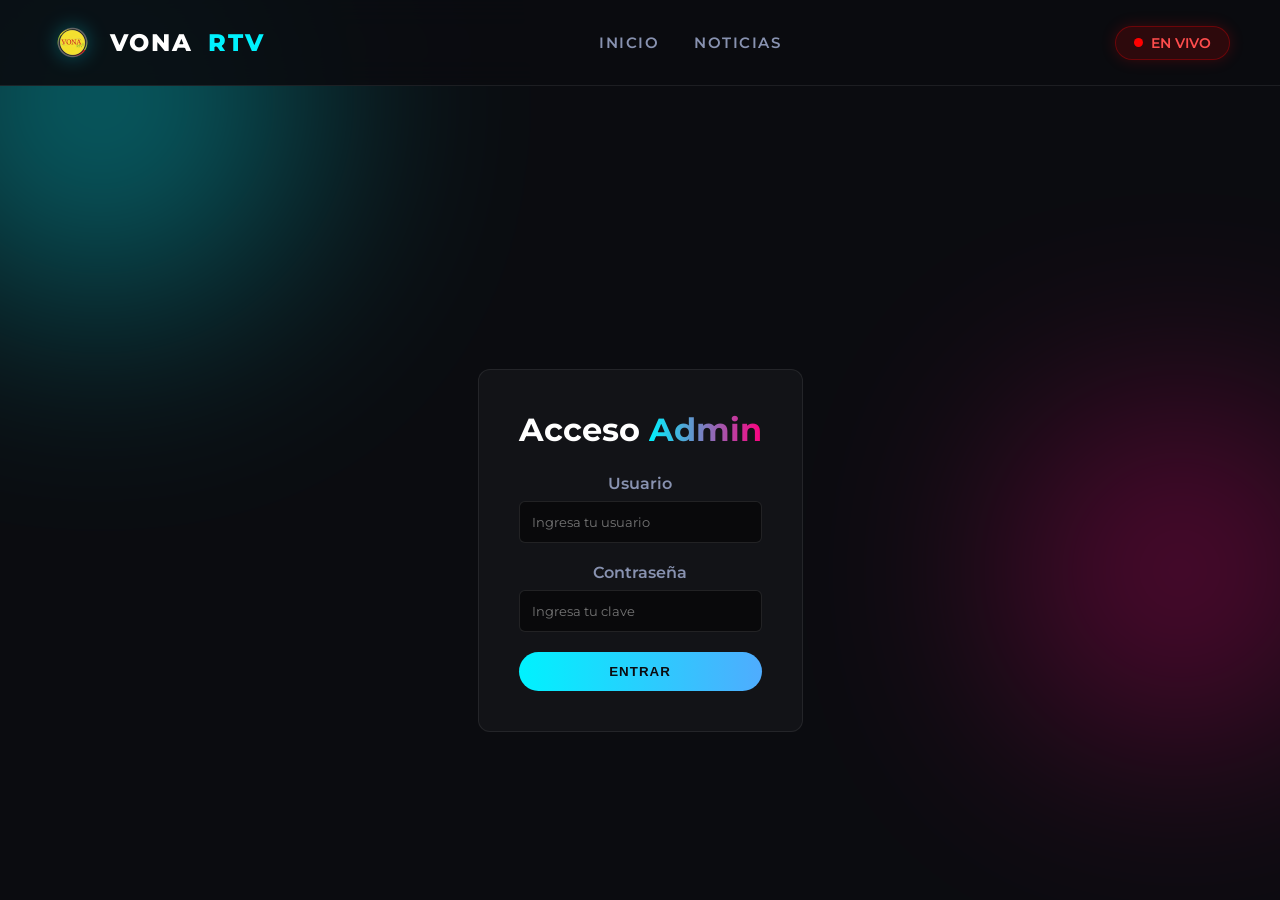
==== admin.html @ a0931664 "Add files via upload" ====
<!DOCTYPE html>
<html lang="es">
<head>
    <meta charset="UTF-8">
    <meta name="viewport" content="width=device-width, initial-scale=1.0">
    <title>Panel de Administración - VONA RTV</title>
    <link href="https://fonts.googleapis.com/css2?family=Montserrat:wght@300;500;800&display=swap" rel="stylesheet">
    <link rel="stylesheet" href="style.css">
    <style>
        .admin-container {
            max-width: 600px;
            margin: 160px auto 60px auto;
            background: rgba(255, 255, 255, 0.03);
            border: 1px solid rgba(255, 255, 255, 0.08);
            padding: 40px;
            border-radius: 12px;
        }
        .admin-container h1 {
            font-size: 2rem;
            margin-bottom: 25px;
            text-align: center;
        }
        .form-group {
            margin-bottom: 20px;
        }
        .form-group label {
            display: block;
            margin-bottom: 8px;
            font-weight: 600;
            color: var(--text-muted);
        }
        .form-group input[type="text"], 
        .form-group input[type="password"], 
        .form-group textarea, 
        .form-group input[type="file"] {
            width: 100%;
            padding: 12px;
            background: rgba(0, 0, 0, 0.5);
            border: 1px solid rgba(255, 255, 255, 0.1);
            border-radius: 6px;
            color: #fff;
            font-family: 'Montserrat', sans-serif;
        }
        .form-group input[type="file"] {
            cursor: pointer;
        }
        .form-group textarea {
            height: 120px;
            resize: vertical;
        }
        .publish-btn {
            background: linear-gradient(to right, var(--accent-1), var(--accent-2));
            color: #0b0c10;
            border: none;
            padding: 12px 25px;
            font-weight: 800;
            border-radius: 50px;
            cursor: pointer;
            width: 100%;
            text-transform: uppercase;
            letter-spacing: 1px;
            transition: opacity 0.3s ease;
        }
        .publish-btn:hover {
            opacity: 0.9;
        }
        #login-box {
            text-align: center;
        }
        .hidden {
            display: none;
        }
        .helper-text {
            font-size: 0.8rem;
            color: var(--text-muted);
            margin-top: 5px;
        }
    </style>
</head>
<body>
    <div class="bg-glow bg-glow-1"></div>
    <div class="bg-glow bg-glow-2"></div>

    <header>
        <div class="logo">
            <a href="index.html" style="display: flex; align-items: center; gap: 15px; text-decoration: none; color: inherit;">
                <img src="logo.png" alt="Logo VONA RTV" class="logo-icon"> VONA <span>RTV</span>
            </a>
        </div>
        <nav class="main-nav">
            <a href="index.html" class="nav-link">Inicio</a>
            <a href="noticias.html" class="nav-link">Noticias</a>
        </nav>
        <div class="live-badge">
            <span class="dot"></span> EN VIVO
        </div>
    </header>

    <main>
        <div class="admin-container">
            <!-- LOGIN -->
            <div id="login-box">
                <h1>Acceso <span class="gradient-text">Admin</span></h1>
                <div class="form-group">
                    <label>Usuario</label>
                    <input type="text" id="admin-user" placeholder="Ingresa tu usuario">
                </div>
                <div class="form-group">
                    <label>Contraseña</label>
                    <input type="password" id="admin-pass" placeholder="Ingresa tu clave">
                </div>
                <button class="publish-btn" onclick="verificarPass()">Entrar</button>
            </div>

            <!-- FORMULARIO DE NOTICIAS -->
            <div id="form-box" class="hidden">
                <h1>Publicar <span class="gradient-text">Noticia</span></h1>
                <div class="form-group">
                    <label>Título de la Noticia</label>
                    <input type="text" id="news-title" placeholder="Ej: Nuevo programa en vivo">
                </div>
                <div class="form-group">
                    <label>Archivo Multimedia (Foto, Video o Audio)</label>
                    <input type="file" id="news-file" accept="image/*,video/*,audio/*">
                    <p class="helper-text">Sube una foto, un video o un archivo de audio directamente desde tu celular o computadora.</p>
                </div>
                <div class="form-group">
                    <label>Contenido</label>
                    <textarea id="news-desc" placeholder="Escribe los detalles aquí..."></textarea>
                </div>
                <button class="publish-btn" onclick="guardarNoticia()">Publicar Ahora</button>
                <p id="msg-success" style="color: var(--accent-1); text-align: center; margin-top: 15px; display: none;">¡Noticia publicada con éxito!</p>
            </div>
        </div>
    </main>

    <script>
        function verificarPass() {
            const usuarioValido = "jhodansca"; 
            const passSecreta = "vonartv2026"; 

            const usuarioIngresado = document.getElementById('admin-user').value;
            const passIngresada = document.getElementById('admin-pass').value;

            if(usuarioIngresado === usuarioValido && passIngresada === passSecreta) {
                document.getElementById('login-box').classList.add('hidden');
                document.getElementById('form-box').classList.remove('hidden');
            } else {
                alert("Usuario o contraseña incorrectos");
            }
        }

        function guardarNoticia() {
            const titulo = document.getElementById('news-title').value;
            const fileInput = document.getElementById('news-file');
            const desc = document.getElementById('news-desc').value;
            
            if(!titulo || !desc) {
                alert("Por favor llena al menos el título y el contenido");
                return;
            }

            const fecha = new Date().toLocaleDateString('es-ES', { day: 'numeric', month: 'long', year: 'numeric' });
            let noticias = JSON.parse(localStorage.getItem('mis_noticias')) || [];

            if (fileInput.files && fileInput.files[0]) {
                const archivo = fileInput.files[0];
                const tipoArchivo = archivo.type; 
                const lector = new FileReader();

                lector.onload = function(e) {
                    const mediaData = e.target.result; 
                    
                    noticias.unshift({ titulo, media: mediaData, tipo: tipoArchivo, desc, fecha });
                    localStorage.setItem('mis_noticias', JSON.stringify(noticias));
                    
                    limpiarFormulario();
                };
                lector.readAsDataURL(archivo);
            } else {
                noticias.unshift({ titulo, media: '', tipo: '', desc, fecha });
                localStorage.setItem('mis_noticias', JSON.stringify(noticias));
                limpiarFormulario();
            }
        }

        function limpiarFormulario() {
            document.getElementById('news-title').value = '';
            document.getElementById('news-file').value = '';
            document.getElementById('news-desc').value = '';
            
            const msg = document.getElementById('msg-success');
            msg.style.display = 'block';
            setTimeout(() => { msg.style.display = 'none'; }, 3000);
        }
    </script>
</body>
</html>
---- style.css ----
/* VARIABLES DE COLOR ORIGINALES */
:root {
    --bg-color: #0b0c10;
    --text-main: #ffffff;
    --text-muted: #8892b0;
    --accent-1: #00f2fe;
    --accent-2: #4facfe;
    --wa-green: #25D366;
    --wa-dark: #1da851;
}

/* RESET GENERAL */
* {
    margin: 0;
    padding: 0;
    box-sizing: border-box;
}

body {
    font-family: 'Montserrat', sans-serif;
    background-color: var(--bg-color);
    color: var(--text-main);
    min-height: 100vh;
    display: flex;
    flex-direction: column;
    overflow-x: hidden;
    position: relative;
}

/* EFECTOS DE FONDO IMPACTANTES */
.bg-glow {
    position: absolute;
    border-radius: 50%;
    filter: blur(120px);
    z-index: -1;
    opacity: 0.4;
    animation: float 10s infinite alternate ease-in-out;
}
.bg-glow-1 {
    width: 400px;
    height: 400px;
    background: var(--accent-1);
    top: -100px;
    left: -100px;
}
.bg-glow-2 {
    width: 300px;
    height: 300px;
    background: #ff007f;
    bottom: 20%;
    right: -50px;
    animation-delay: -5s;
}

@keyframes float {
    0% { transform: translateY(0) scale(1); }
    100% { transform: translateY(50px) scale(1.1); }
}

/* ENCABEZADO FIJO (Estilo barra superior de radio profesional) */
header {
    position: fixed;
    top: 0;
    left: 0;
    width: 100%;
    z-index: 1000;
    display: flex;
    justify-content: space-between;
    align-items: center;
    padding: 20px 50px;
    background: rgba(11, 12, 16, 0.9);
    backdrop-filter: blur(15px);
    border-bottom: 1px solid rgba(255, 255, 255, 0.08);
}

.logo {
    display: flex;
    align-items: center;
    gap: 15px;
    font-size: 1.5rem;
    font-weight: 800;
    letter-spacing: 2px;
}

.logo-icon {
    height: 45px;
    width: auto;
    object-fit: contain;
    filter: drop-shadow(0 0 10px rgba(0, 242, 254, 0.3));
}

.logo span {
    color: var(--accent-1);
}

/* MENÚ DE NAVEGACIÓN SUPERIOR */
.main-nav {
    display: flex;
    gap: 35px;
    align-items: center;
}

.nav-link {
    color: var(--text-muted);
    text-decoration: none;
    font-weight: 600;
    font-size: 0.95rem;
    text-transform: uppercase;
    letter-spacing: 1.5px;
    position: relative;
    padding: 6px 0;
    transition: color 0.3s ease;
}

.nav-link:hover, .nav-link.active {
    color: var(--text-main);
}

/* Línea indicadora de navegación activa / hover */
.nav-link::after {
    content: '';
    position: absolute;
    bottom: 0;
    left: 0;
    width: 0%;
    height: 2px;
    background: linear-gradient(to right, var(--accent-1), var(--accent-2));
    transition: width 0.3s ease;
}

.nav-link:hover::after, .nav-link.active::after {
    width: 100%;
}

/* BADGE EN VIVO */
.live-badge {
    background: rgba(255, 0, 0, 0.15);
    border: 1px solid rgba(255, 0, 0, 0.3);
    padding: 8px 18px;
    border-radius: 50px;
    font-weight: 600;
    font-size: 0.85rem;
    color: #ff4d4d;
    display: flex;
    align-items: center;
    gap: 8px;
    box-shadow: 0 0 15px rgba(255, 0, 0, 0.2);
}

.dot {
    width: 9px;
    height: 9px;
    background-color: #ff0000;
    border-radius: 50%;
    animation: blink 1.5s infinite;
}

@keyframes blink {
    0%, 100% { opacity: 1; box-shadow: 0 0 10px #ff0000; }
    50% { opacity: 0.4; box-shadow: none; }
}

/* SECCIÓN PRINCIPAL (HERO) */
main {
    flex: 1;
    display: flex;
    flex-direction: column;
    justify-content: center;
    align-items: center;
    text-align: center;
    padding: 160px 20px 60px 20px;
}

.hero h1 {
    font-size: 5rem;
    font-weight: 800;
    line-height: 1.1;
    margin-bottom: 20px;
    text-transform: uppercase;
    letter-spacing: -1px;
}

.gradient-text {
    background: linear-gradient(to right, var(--accent-1), #ff007f);
    -webkit-background-clip: text;
    -webkit-text-fill-color: transparent;
    display: inline-block;
}

.hero p {
    font-size: 1.2rem;
    color: var(--text-muted);
    max-width: 600px;
    line-height: 1.6;
    margin: 0 auto 40px auto;
}

/* ECUALIZADOR ANIMADO */
.equalizer {
    display: flex;
    gap: 8px;
    height: 60px;
    align-items: flex-end;
    justify-content: center;
}

.equalizer span {
    display: block;
    width: 15px;
    background: linear-gradient(to top, var(--accent-2), var(--accent-1));
    border-radius: 4px 4px 0 0;
    animation: equalize 1s infinite alternate ease-in-out;
    box-shadow: 0 0 10px rgba(0, 242, 254, 0.5);
}

.equalizer span:nth-child(1) { height: 30%; animation-duration: 0.9s; }
.equalizer span:nth-child(2) { height: 70%; animation-duration: 1.2s; }
.equalizer span:nth-child(3) { height: 100%; animation-duration: 0.8s; }
.equalizer span:nth-child(4) { height: 50%; animation-duration: 1.1s; }
.equalizer span:nth-child(5) { height: 80%; animation-duration: 0.7s; }
.equalizer span:nth-child(6) { height: 40%; animation-duration: 1s; }
.equalizer span:nth-child(7) { height: 90%; animation-duration: 0.95s; }

@keyframes equalize {
    0% { transform: scaleY(0.3); transform-origin: bottom; }
    100% { transform: scaleY(1); transform-origin: bottom; }
}

/* PIE DE PÁGINA */
footer {
    background: linear-gradient(to top, #000000, transparent);
    padding: 60px 20px 40px;
    position: relative;
    border-top: 1px solid rgba(255, 255, 255, 0.05);
}

.footer-content {
    max-width: 900px;
    margin: 0 auto;
    text-align: center;
    display: flex;
    flex-direction: column;
    align-items: center;
    gap: 30px;
}

.quote-container {
    position: relative;
    padding: 0 20px;
}

.motivational-quote {
    font-size: 1.3rem;
    font-style: italic;
    color: #fff;
    font-weight: 300;
    line-height: 1.5;
    text-shadow: 0 2px 4px rgba(0, 0, 0, 0.5);
}

.motivational-quote::before,
.motivational-quote::after {
    content: '"';
    color: var(--accent-1);
    font-size: 2rem;
    font-weight: 800;
    vertical-align: bottom;
}

/* BOTÓN DE WHATSAPP */
.whatsapp-btn {
    display: flex;
    align-items: center;
    gap: 12px;
    background-color: var(--wa-green);
    color: white;
    text-decoration: none;
    padding: 15px 35px;
    border-radius: 50px;
    font-size: 1.2rem;
    font-weight: 600;
    box-shadow: 0 10px 20px rgba(37, 211, 102, 0.3);
    transition: all 0.3s ease;
    animation: pulse-wa 2s infinite;
}

.whatsapp-btn:hover {
    background-color: var(--wa-dark);
    transform: translateY(-5px);
    box-shadow: 0 15px 25px rgba(37, 211, 102, 0.5);
}

.wa-icon {
    width: 28px;
    height: 28px;
}

@keyframes pulse-wa {
    0% { box-shadow: 0 0 0 0 rgba(37, 211, 102, 0.7); }
    70% { box-shadow: 0 0 0 15px rgba(37, 211, 102, 0); }
    100% { box-shadow: 0 0 0 0 rgba(37, 211, 102, 0); }
}

/* RESPONSIVE DESIGN PARA MÓVILES */
@media (max-width: 768px) {
    header {
        flex-direction: column;
        gap: 12px;
        padding: 15px 20px;
    }
    
    .main-nav {
        gap: 20px;
    }

    main {
        padding-top: 200px;
    }

    .hero h1 {
        font-size: 3rem;
    }
    .hero p {
        font-size: 1rem;
    }
    .motivational-quote {
        font-size: 1.1rem;
    }
    .logo-icon {
        height: 38px;
    }
}
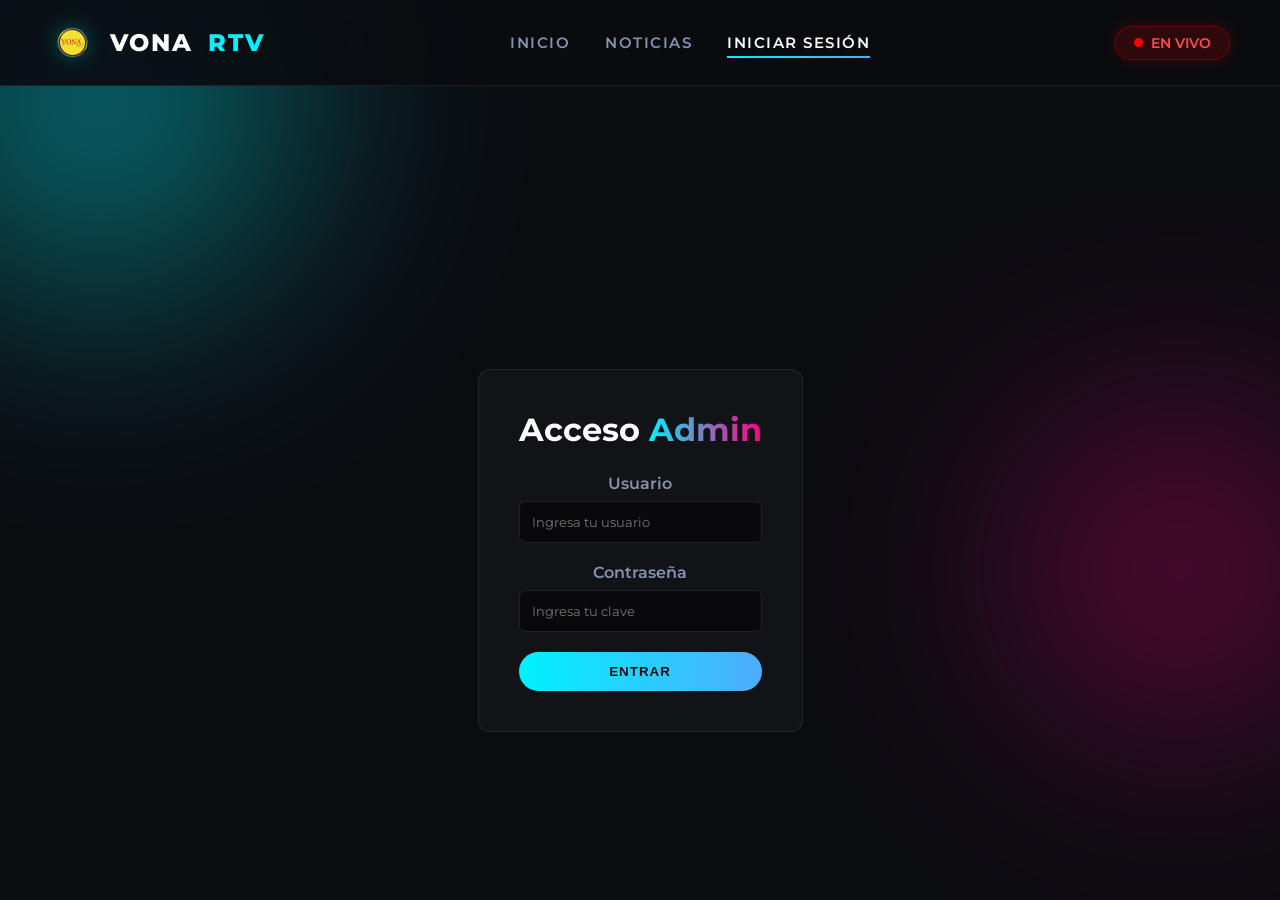
==== commit 8599e41b: "Add files via upload" ====
--- a/admin.html
+++ b/admin.html
@@ -90,6 +90,7 @@
         <nav class="main-nav">
             <a href="index.html" class="nav-link">Inicio</a>
             <a href="noticias.html" class="nav-link">Noticias</a>
+            <a href="admin.html" class="nav-link active">Iniciar Sesión</a>
         </nav>
         <div class="live-badge">
             <span class="dot"></span> EN VIVO
